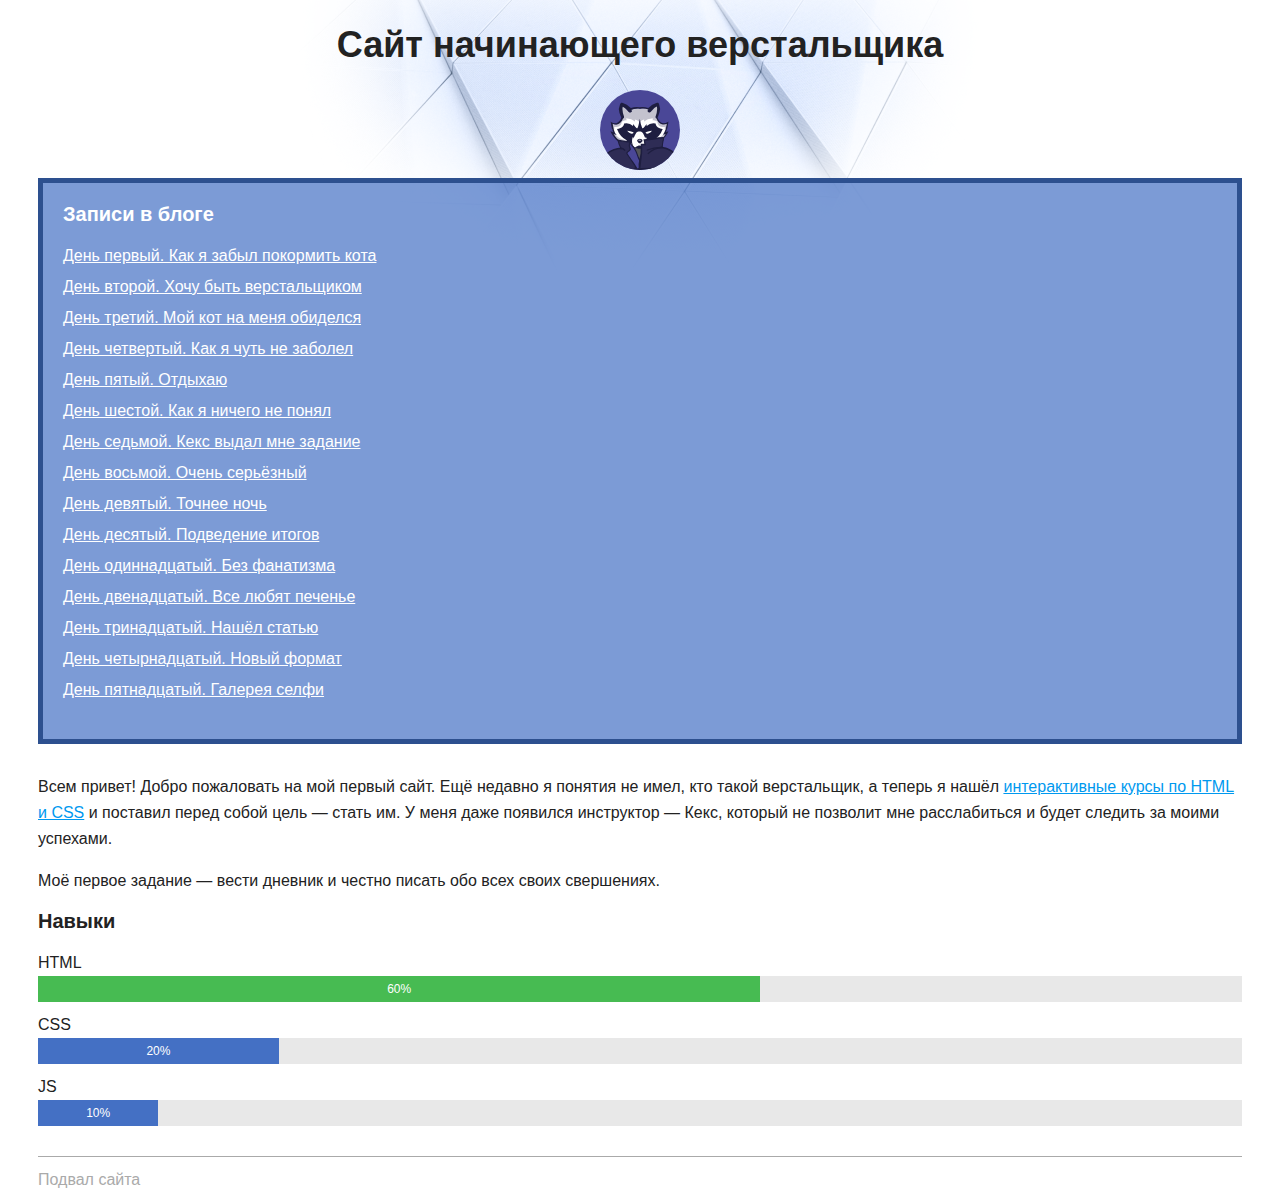
==== source/project/index.html @ 1f62a9fa "ДОПОЛНЕНИЕ" ====
<!DOCTYPE html>
<html lang="ru">
  <head>
    <meta charset="utf-8">
    <title>Сайт начинающего верстальщика</title>
    <link rel="stylesheet" href="style.css">
  </head>
  <body>
    <header>
      <h1 class="page-title">Сайт начинающего верстальщика</h1>
    </header>
    <main>
      <div class="avatar-container">
        <img class="avatar" src="img/raccoon.svg" width="80" height="80" alt="Аватарка">
      </div>
      <nav class="blog-navigation">
        <h2>Записи в блоге</h2>
        <ul>
          <li><a href="day-1.html">День первый. Как я забыл покормить кота</a></li>
          <li><a href="day-2.html">День второй. Хочу быть верстальщиком</a></li>
          <li><a href="day-3.html">День третий. Мой кот на меня обиделся</a></li>
          <li><a href="day-4.html">День четвертый. Как я чуть не заболел</a></li>
          <li><a href="day-5.html">День пятый. Отдыхаю</a></li>
          <li><a href="day-6.html">День шестой. Как я ничего не понял</a></li>
          <li><a href="day-7.html">День седьмой. Кекс выдал мне задание</a></li>
          <li><a href="day-8.html">День восьмой. Очень серьёзный</a></li>
          <li><a href="day-9.html">День девятый. Точнее ночь</a></li>
          <li><a href="day-10.html">День десятый. Подведение итогов</a></li>
          <li><a href="day-11.html">День одиннадцатый. Без фанатизма</a></li>
          <li><a href="day-12.html">День двенадцатый. Все любят печенье</a></li>
          <li><a href="day-13.html">День тринадцатый. Нашёл статью</a></li>
          <li><a href="day-14.html">День четырнадцатый. Новый формат</a></li>
          <li><a href="day-15.html">День пятнадцатый. Галерея селфи</a></li>
        </ul>
      </nav>
      <section>
        <p>Всем привет! Добро пожаловать на мой первый сайт. Ещё недавно я понятия не имел, кто такой верстальщик, а теперь я нашёл <a href="https://htmlacademy.ru/courses">интерактивные курсы по HTML и CSS</a> и поставил перед собой цель — стать им. У меня даже появился инструктор — Кекс, который не позволит мне расслабиться и будет следить за моими успехами.</p>
        <p>Моё первое задание — вести дневник и честно писать обо всех своих свершениях.</p>
      </section>
      <section>
        <h2>Навыки</h2>
        <dl class="skills">
          <dt>HTML</dt>
          <dd><div class="skills-level skills-level-ok" style="width: 60%;">60%</div></dd>
          <dt>CSS</dt>
          <dd><div class="skills-level" style="width: 20%;">20%</div></dd>
          <dt>JS</dt>
          <dd><div class="skills-level" style="width: 10%;">10%</div></dd>
        </dl>
      </section>
    </main>
    <footer>
      Подвал сайта
    </footer>
  </body>
</html>
---- source/project/style.css ----
body {
  padding: 0 30px;
  font-size: 16px;
  line-height: 26px;
  font-family: "Arial", sans-serif;
  color: #222222;

  background: #ffffff url("img/bg-page.png") no-repeat top center;
}

h1 {
  font-weight: 400;
  font-size: 24px;
  line-height: normal;
}

h2 {
  font-size: 20px;
  line-height: normal;
}

aside {
  margin: 20px 0;
  color: #c4c4c4;
}

pre,
code {
  background-color: #fafaff;
  border: 1px solid #c6c4f4;
  border-radius: 4px;
  color: #3632ad;
  font-family: "Courier New", "Courier", monospace;
}

pre {
  padding: 5px;
}

code {
  padding: 2px 5px;
}

pre code {
  background-color: transparent;
  border-radius: 0;
  border: none;
}


blockquote {
  padding-left: 14px;
  border-left: 2px solid #6a2cce;

  color: #6a2cce;
}

cite {
  color: #222222;
}

time {
  color: #6a2cce;
}

a[href] {
  color: #0099ef;
  text-decoration: underline;
}

del {
  color: #ff4400;
}

ins {
  color: rgb(105, 178, 83);
}

del,
ins {
  text-decoration: none;
}

em,
i {
  font-style: normal;
}

.avatar {
  border-radius: 50%;
}

.avatar-container {
  text-align: center;
}

.blog-navigation {
  margin-bottom: 30px;
  padding: 20px;

  background-color: rgba(68, 112, 196, 0.7);
  border: 5px solid #2d508f;

  color: #ffffff;
}

.blog-navigation h2 {
  margin-top: 0;
}

.blog-navigation ul {
  list-style: none;
  padding-left: 0;
}

.blog-navigation li {
  margin-bottom: 5px;
}

.blog-navigation a {
  color: #ffffff;
}

.skills dd {
  margin: 0;
  margin-bottom: 10px;

  background-color: #e8e8e8;
}

.skills-level {
  font-size: 12px;
  text-align: center;
  color: #ffffff;
  background-color: #4470c4;
}

.skills-level-ok {
  background-color: #47bb52;
}

.days {
  list-style: none;
  padding-left: 0;
}

figure {
  margin-left: 0;
  margin-right: 0;
}

figure img {
  vertical-align: middle;
  border: 8px solid rgb(202, 224, 248);
}

figcaption {
  width: 502px;
  padding-bottom: 8px;
  font-size: 12px;
  letter-spacing: 0.02em;
  font-style: italic;
  text-align: center;
  background-color: rgb(202, 224, 248);
}

.pagination a {
  display: inline-block;
  margin-right: 30px;
  margin-bottom: 15px;
}

.pagination {
  text-align: center;
  color: #888888;
}

.danger-text {
  color: #ff4400;
}

.danger-block {
  padding: 5px 10px;
  background-color: #ffd0bf;
}

.no-danger-block {
  padding: 5px 10px;
  background-color: #c6f5f0;
}

footer {
  margin-top: 30px;
  padding-top: 10px;
  color: #aaaaaa;
  border-top: 1px solid #aaaaaa;
}

.page-title {
  font-weight: bold;
  font-size: 36px;
  line-height: 42px;
  font-family: "Verdana", sans-serif;
  text-align: center;
}

.partnership {
  margin: 30px 0;
  padding: 30px;
  text-align: center;
  color: #ffffff;
  background-color: #4a87fa;
  background-image: url("img/bg-partnership.svg");
}

.underline {
  text-decoration: underline;
}

.line-through {
  text-decoration: line-through;
}

.overline {
  text-decoration: overline;
}

.italic {
  font-style: italic;
}
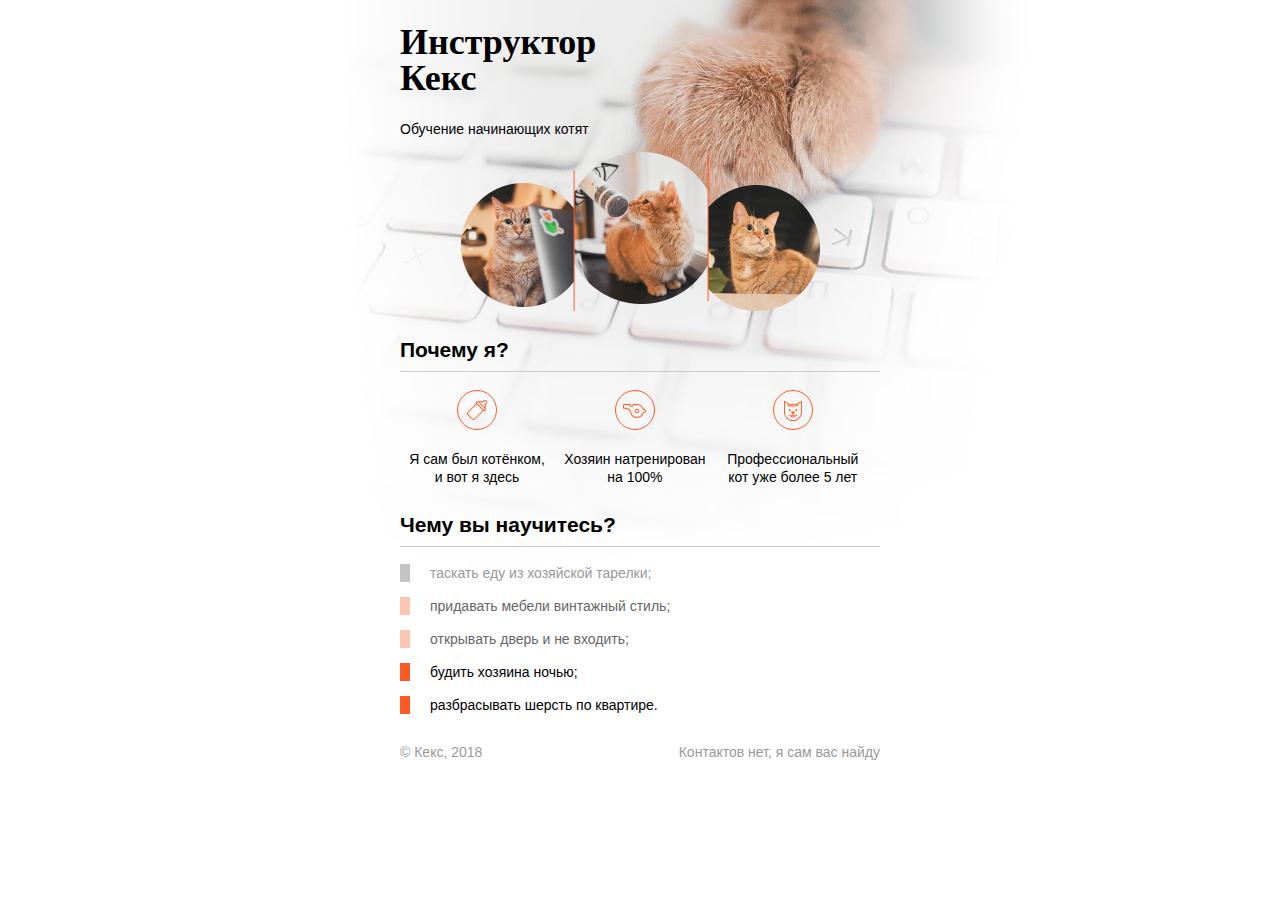
==== commit d4eb1d1b: "изменения кекса" ====
--- a/source/project/index.html
+++ b/source/project/index.html
@@ -2,55 +2,39 @@
 <html lang="ru">
   <head>
     <meta charset="utf-8">
-    <title>Сайт начинающего верстальщика</title>
+    <title>Инструктор Кекс</title>
     <link rel="stylesheet" href="style.css">
   </head>
   <body>
-    <header>
-      <h1 class="page-title">Сайт начинающего верстальщика</h1>
-    </header>
-    <main>
-      <div class="avatar-container">
-        <img class="avatar" src="img/raccoon.svg" width="80" height="80" alt="Аватарка">
-      </div>
-      <nav class="blog-navigation">
-        <h2>Записи в блоге</h2>
-        <ul>
-          <li><a href="day-1.html">День первый. Как я забыл покормить кота</a></li>
-          <li><a href="day-2.html">День второй. Хочу быть верстальщиком</a></li>
-          <li><a href="day-3.html">День третий. Мой кот на меня обиделся</a></li>
-          <li><a href="day-4.html">День четвертый. Как я чуть не заболел</a></li>
-          <li><a href="day-5.html">День пятый. Отдыхаю</a></li>
-          <li><a href="day-6.html">День шестой. Как я ничего не понял</a></li>
-          <li><a href="day-7.html">День седьмой. Кекс выдал мне задание</a></li>
-          <li><a href="day-8.html">День восьмой. Очень серьёзный</a></li>
-          <li><a href="day-9.html">День девятый. Точнее ночь</a></li>
-          <li><a href="day-10.html">День десятый. Подведение итогов</a></li>
-          <li><a href="day-11.html">День одиннадцатый. Без фанатизма</a></li>
-          <li><a href="day-12.html">День двенадцатый. Все любят печенье</a></li>
-          <li><a href="day-13.html">День тринадцатый. Нашёл статью</a></li>
-          <li><a href="day-14.html">День четырнадцатый. Новый формат</a></li>
-          <li><a href="day-15.html">День пятнадцатый. Галерея селфи</a></li>
+    <div class="container">
+      <header class="site-header">
+        <h1>Инструктор Кекс</h1>
+        <p>Обучение начинающих котят</p>
+        <img src="img/keks.png">
+      </header>
+
+      <section class="features">
+        <h2>Почему я?</h2>
+        <p class="feature-kitten">Я сам был котёнком, и вот я здесь</p>
+        <p class="feature-train">Хозяин натренирован на 100%</p>
+        <p class="feature-cat">Профессиональный кот уже более 5 лет</p>
+      </section>
+
+      <section class="skills">
+        <h2>Чему вы научитесь?</h2>
+        <ul class="skills-list">
+          <li class="skills-item">таскать еду из хозяйской тарелки;</li>
+          <li class="skills-item standart">придавать мебели винтажный стиль;</li>
+          <li class="skills-item standart">открывать дверь и не входить;</li>
+          <li class="skills-item vip">будить хозяина ночью;</li>
+          <li class="skills-item vip">разбрасывать шерсть по квартире.</li>
         </ul>
-      </nav>
-      <section>
-        <p>Всем привет! Добро пожаловать на мой первый сайт. Ещё недавно я понятия не имел, кто такой верстальщик, а теперь я нашёл <a href="https://htmlacademy.ru/courses">интерактивные курсы по HTML и CSS</a> и поставил перед собой цель — стать им. У меня даже появился инструктор — Кекс, который не позволит мне расслабиться и будет следить за моими успехами.</p>
-        <p>Моё первое задание — вести дневник и честно писать обо всех своих свершениях.</p>
       </section>
-      <section>
-        <h2>Навыки</h2>
-        <dl class="skills">
-          <dt>HTML</dt>
-          <dd><div class="skills-level skills-level-ok" style="width: 60%;">60%</div></dd>
-          <dt>CSS</dt>
-          <dd><div class="skills-level" style="width: 20%;">20%</div></dd>
-          <dt>JS</dt>
-          <dd><div class="skills-level" style="width: 10%;">10%</div></dd>
-        </dl>
-      </section>
-    </main>
-    <footer>
-      Подвал сайта
-    </footer>
+
+      <footer class="site-footer">
+        <p>© Кекс, 2018</p>
+        <p>Контактов нет, я сам вас найду</p>
+      </footer>
+    </div>
   </body>
 </html>
--- a/source/project/style.css
+++ b/source/project/style.css
@@ -1,230 +1,93 @@
 body {
-  padding: 0 30px;
-  font-size: 16px;
-  line-height: 26px;
+  padding: 0;
   font-family: "Arial", sans-serif;
-  color: #222222;
-
-  background: #ffffff url("img/bg-page.png") no-repeat top center;
+  font-size: 14px;
+  line-height: 18px;
+  color: #000000;
+  background: #ffffff url("img/keks-background.jpg") no-repeat 50% 0;
 }
 
 h1 {
-  font-weight: 400;
-  font-size: 24px;
-  line-height: normal;
+  width: 260px;
+  font-family: "Georgia", serif;
+  font-size: 36px;
+  line-height: 36px;
 }
 
 h2 {
-  font-size: 20px;
-  line-height: normal;
+  padding-bottom: 12px;
+  border-bottom: 1px solid #cccccc;
 }
 
-aside {
-  margin: 20px 0;
-  color: #c4c4c4;
+.site-header {
+  margin-bottom: 30px;
 }
 
-pre,
-code {
-  background-color: #fafaff;
-  border: 1px solid #c6c4f4;
-  border-radius: 4px;
-  color: #3632ad;
-  font-family: "Courier New", "Courier", monospace;
+.skills-item {
+  margin-bottom: 15px;
+  padding-left: 20px;
+  border-left: 10px solid #c4c4c4;
+  color: #999999;
 }
 
-pre {
-  padding: 5px;
+.standart {
+  border-color: #ffc5b3;
+  color: #666666;
 }
 
-code {
-  padding: 2px 5px;
+/* Добавьте правило ниже */
+
+.vip {
+  border-color: #ff5a26;
+  color: #000000;
 }
 
-pre code {
-  background-color: transparent;
-  border-radius: 0;
-  border: none;
+.container {
+  width: 480px;
+  margin: 0 auto;
 }
 
-
-blockquote {
-  padding-left: 14px;
-  border-left: 2px solid #6a2cce;
-
-  color: #6a2cce;
+.site-header img {
+  display: block;
+  margin: 0 auto;
 }
 
-cite {
-  color: #222222;
+.features {
+  margin-bottom: 30px;
 }
 
-time {
-  color: #6a2cce;
+.features p {
+  display: inline-block;
+  vertical-align: top;
+  width: 30%;
+  margin: 0 5px;
+  text-align: center;
+  background-repeat: no-repeat;
+  background-position: center top;
 }
 
-a[href] {
-  color: #0099ef;
-  text-decoration: underline;
+.feature-kitten {
+  padding-top: 60px;
+  background-image: url("img/bottle.svg");
 }
 
-del {
-  color: #ff4400;
+.feature-cat {
+  padding-top: 60px;
+  background-image: url("img/cat.svg");
 }
 
-ins {
-  color: rgb(105, 178, 83);
+.feature-train {
+  padding-top: 60px;
+  background-image: url("img/whistle.svg");
 }
 
-del,
-ins {
-  text-decoration: none;
+.skills-list {
+  padding: 0;
+  list-style: none;
 }
 
-em,
-i {
-  font-style: normal;
+.site-footer {
+  display: flex;
+  justify-content: space-between;
+  color: #999999;
 }
-
-.avatar {
-  border-radius: 50%;
-}
-
-.avatar-container {
-  text-align: center;
-}
-
-.blog-navigation {
-  margin-bottom: 30px;
-  padding: 20px;
-
-  background-color: rgba(68, 112, 196, 0.7);
-  border: 5px solid #2d508f;
-
-  color: #ffffff;
-}
-
-.blog-navigation h2 {
-  margin-top: 0;
-}
-
-.blog-navigation ul {
-  list-style: none;
-  padding-left: 0;
-}
-
-.blog-navigation li {
-  margin-bottom: 5px;
-}
-
-.blog-navigation a {
-  color: #ffffff;
-}
-
-.skills dd {
-  margin: 0;
-  margin-bottom: 10px;
-
-  background-color: #e8e8e8;
-}
-
-.skills-level {
-  font-size: 12px;
-  text-align: center;
-  color: #ffffff;
-  background-color: #4470c4;
-}
-
-.skills-level-ok {
-  background-color: #47bb52;
-}
-
-.days {
-  list-style: none;
-  padding-left: 0;
-}
-
-figure {
-  margin-left: 0;
-  margin-right: 0;
-}
-
-figure img {
-  vertical-align: middle;
-  border: 8px solid rgb(202, 224, 248);
-}
-
-figcaption {
-  width: 502px;
-  padding-bottom: 8px;
-  font-size: 12px;
-  letter-spacing: 0.02em;
-  font-style: italic;
-  text-align: center;
-  background-color: rgb(202, 224, 248);
-}
-
-.pagination a {
-  display: inline-block;
-  margin-right: 30px;
-  margin-bottom: 15px;
-}
-
-.pagination {
-  text-align: center;
-  color: #888888;
-}
-
-.danger-text {
-  color: #ff4400;
-}
-
-.danger-block {
-  padding: 5px 10px;
-  background-color: #ffd0bf;
-}
-
-.no-danger-block {
-  padding: 5px 10px;
-  background-color: #c6f5f0;
-}
-
-footer {
-  margin-top: 30px;
-  padding-top: 10px;
-  color: #aaaaaa;
-  border-top: 1px solid #aaaaaa;
-}
-
-.page-title {
-  font-weight: bold;
-  font-size: 36px;
-  line-height: 42px;
-  font-family: "Verdana", sans-serif;
-  text-align: center;
-}
-
-.partnership {
-  margin: 30px 0;
-  padding: 30px;
-  text-align: center;
-  color: #ffffff;
-  background-color: #4a87fa;
-  background-image: url("img/bg-partnership.svg");
-}
-
-.underline {
-  text-decoration: underline;
-}
-
-.line-through {
-  text-decoration: line-through;
-}
-
-.overline {
-  text-decoration: overline;
-}
-
-.italic {
-  font-style: italic;
-}
